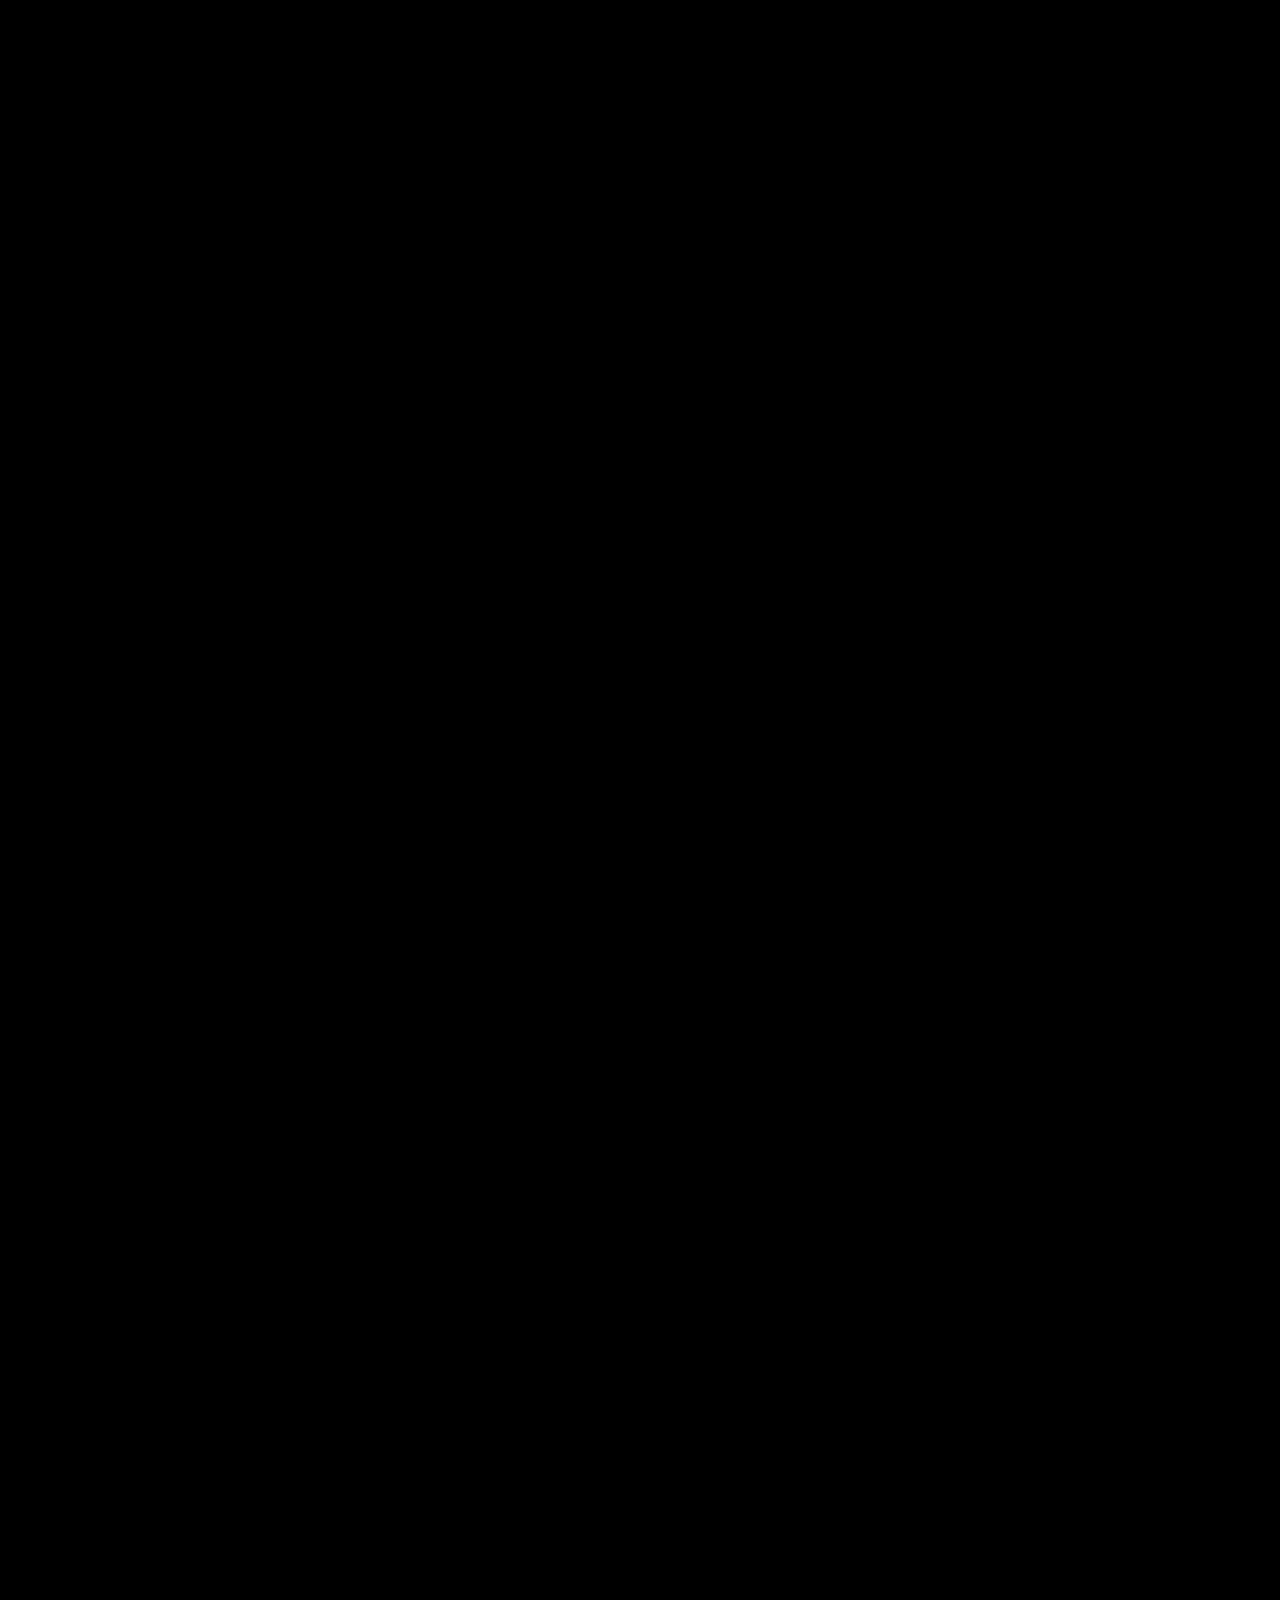
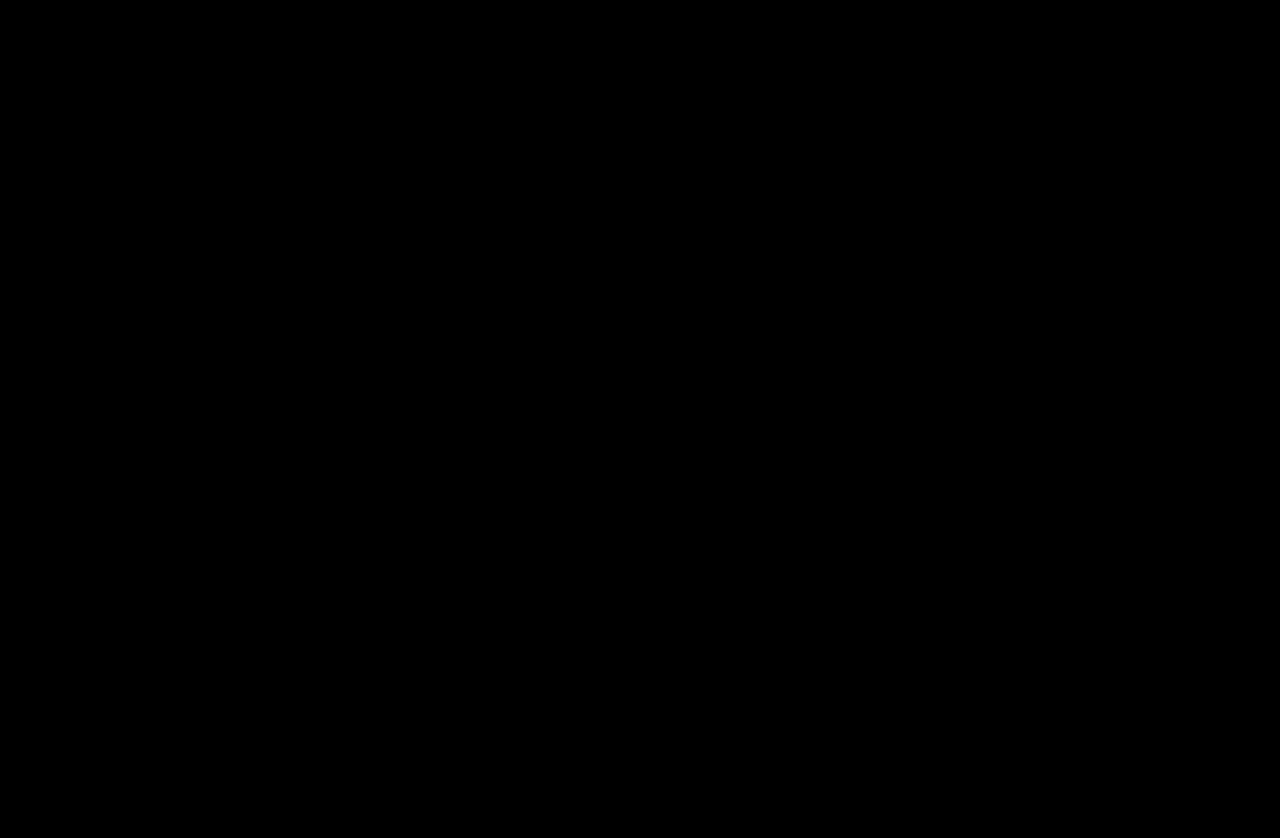
==== Index_v5/index.html @ 501a3858 "these are the assets for the website" ====
<!DOCTYPE html>


<html>
<head>
  <title></title>
  <script src="https://maxcdn.bootstrapcdn.com/bootstrap/3.3.7/css/bootstrap.min.css"></script>
  <link rel="stylesheet" href="src/style.css">

  
  	
  <!-- <script type="text/javascript" src="src/jquery-3.2.1.min.js"></script> -->
</head>
<body>

	<!-- ALL STREAM LINKS HERE AND MAPPED TO video labels-->

	

	<div class="video-container">
		<!-- <iframe src="http://80.24.120.21:8081/cgi-bin/faststream.jpg?stream=half&fps=15&rand=COUNTER#.Wg1gDrvQ9u8.link">
		</iframe> -->
		<img id="video1" src="http://105.198.227.126:8080/cgi-bin/camera?">
	</div>

	<div class="video-container">
		<img id="video2" src="http://24.222.39.230:8082/mjpeg.cgi">
	</div>

	<div class="video-container">
		<img id="video3" src="http://182.150.46.230:8000/oneshotimage1?1511867998">
	</div>

	<div class="video-container">
		<img id="video4" src="http://77.20.35.33:80/mjpg/video.mjpg?COUNTER">
	</div>

	<div class="video-container">
		<img id="video5" src="http://122.166.104.28:89/SnapshotJPEG?Resolution=640x480&amp;amp;Quality=Clarity&amp;amp;1511867938">
	</div>

	<div class="video-container">
		<img id="video6" src="http://117.102.176.209:50000/cgi-bin/camera?resolution=640&amp;amp;quality=1&amp;amp;Language=0&amp;amp;1511873906">
	</div>

	<div class="video-container">
		<img id="video7" src="http://38.101.209.29:8082/mjpg/video.mjpg?COUNTER">
	</div>

	<div class="video-container">
		<img id="video8" src="http://78.97.10.48:80/img/video.mjpeg?COUNTER">
	</div>

	<div class="video-container">
		<img id="video9" src="http://2.155.131.223:83/mjpg/video.mjpg?COUNTER">
	</div>

	<div class="video-container">
		<img id="video10" src="http://122.117.253.100:80/webcapture.jpg?command=snap&amp;channel=1?1511867884">
	</div>

	<!-- ALL AUDIO FILES STORED HERE AND MAPPED TO myAudio labels-->

	<audio id="myAudio" loop>
  		<!-- <source src="horse.ogg" type="audio/ogg"> -->
  		<source src="audio/Arabic.mp3" type="audio/mpeg">
	</audio>
		
	<audio id="myAudio2" loop>
		<source src="audio/Canada.mp3" type="audio/mpeg">
	</audio>

	<audio id="myAudio3" loop>
		<source src="audio/Chinese.mp3" type="audio/mpeg">
	</audio>

	<audio id="myAudio4" loop>
		<source src="audio/German.mp3" type="audio/mpeg">
	</audio>

	<audio id="myAudio5" loop>
		<source src="audio/Indian Police.mp3" type="audio/mpeg">
	</audio>

	<audio id="myAudio6" loop>
		<source src="audio/Japan.mp3" type="audio/mpeg">
	</audio>

	<audio id="myAudio7" loop>
		<source src="audio/NorthernUSA.mp3" type="audio/mpeg">
	</audio>

	<audio id="myAudio8" loop>
		<source src="audio/SouthernUSA.mp3" type="audio/mpeg">
	</audio>

	<audio id="myAudio9" loop>
		<source src="audio/Spanish.mp3" type="audio/mpeg">
	</audio>

	<audio id="myAudio10" loop>
		<source src="audio/Taiwan.mp3" type="audio/mpeg">
	</audio>

	<div>PRESS A - S - D - F - G - H - J - K - L<br> To play sound and stream</div>

	


<!--
<iframe width="640" height="480" src="http://153.232.64.233:82/cgi-bin/camera?resolution=640&amp;amp;quality=1&amp;amp;Language=0&amp;amp;1510825107#.Wg1cjOIy-1Y.link" frameborder="0" allowfullscreen></iframe>

<iframe width="640" height="360" src="https://www.youtube.com/embed/WO1vF8QlQl0" frameborder="0" gesture="media" allowfullscreen></iframe>

<iframe width="640" height="480" src="http://80.24.120.21:8081/cgi-bin/faststream.jpg?stream=half&fps=15&rand=COUNTER#.Wg1gDrvQ9u8.link" frameborder="0" allowfullscreen></iframe>

<iframe width="640" height="480" src="http://125.129.212.89:8000/webcapture.jpg?command=snap&amp;channel=1?1510826105#.Wg1gddlzFA4.link" frameborder="0" allowfullscreen></iframe>

<iframe width="640" height="480" src="http://220.240.123.205/mjpg/video.mjpg?COUNTER#.Wg1ginhHpfM.link" frameborder="0" allowfullscreen></iframe>

<iframe width="640" height="360" src="https://youtu.be/UM3r9YTC7GI" frameborder="0" gesture="media" allowfullscreen></iframe>
-->
	
<script type="text/javascript" src="src/main.js">
  </script>

</body>
</html>
---- Index_v5/src/style.css ----
body{
  background:black;
}

.video-container {
  width: 600px;
  float: left;
  height: 480px;
  position:relative;
  /*padding-bottom:75%;
  padding-top:30px;*/
  overflow: hidden;
  border-style: solid
}

/*.video-container iframe, .video-container object, .video-container embed {
  position:absolute;
  top:0;
  left:0;
  width:100%;
  height:100%;
}*/

#video1 {
  opacity: 0;
  height: 100%;

}

#video2 {
  opacity: 0;
  height: 100%;

}

#video3 {
  opacity: 0;
  height: 100%;

}

#video4 {
  opacity: 0;
  height: 100%;

}

#video5 {
  opacity: 0;
  height: 100%;

}

#video6 {
  opacity: 0;
  height: 100%;

}

#video7 {
  opacity: 0;
  height: 100%;

}

#video8 {
  opacity: 0;
  height: 100%;

}

#video9 {
  opacity: 0;
  height: 100%;

}

#video10 {
  opacity: 0;
  height: 100%;

}
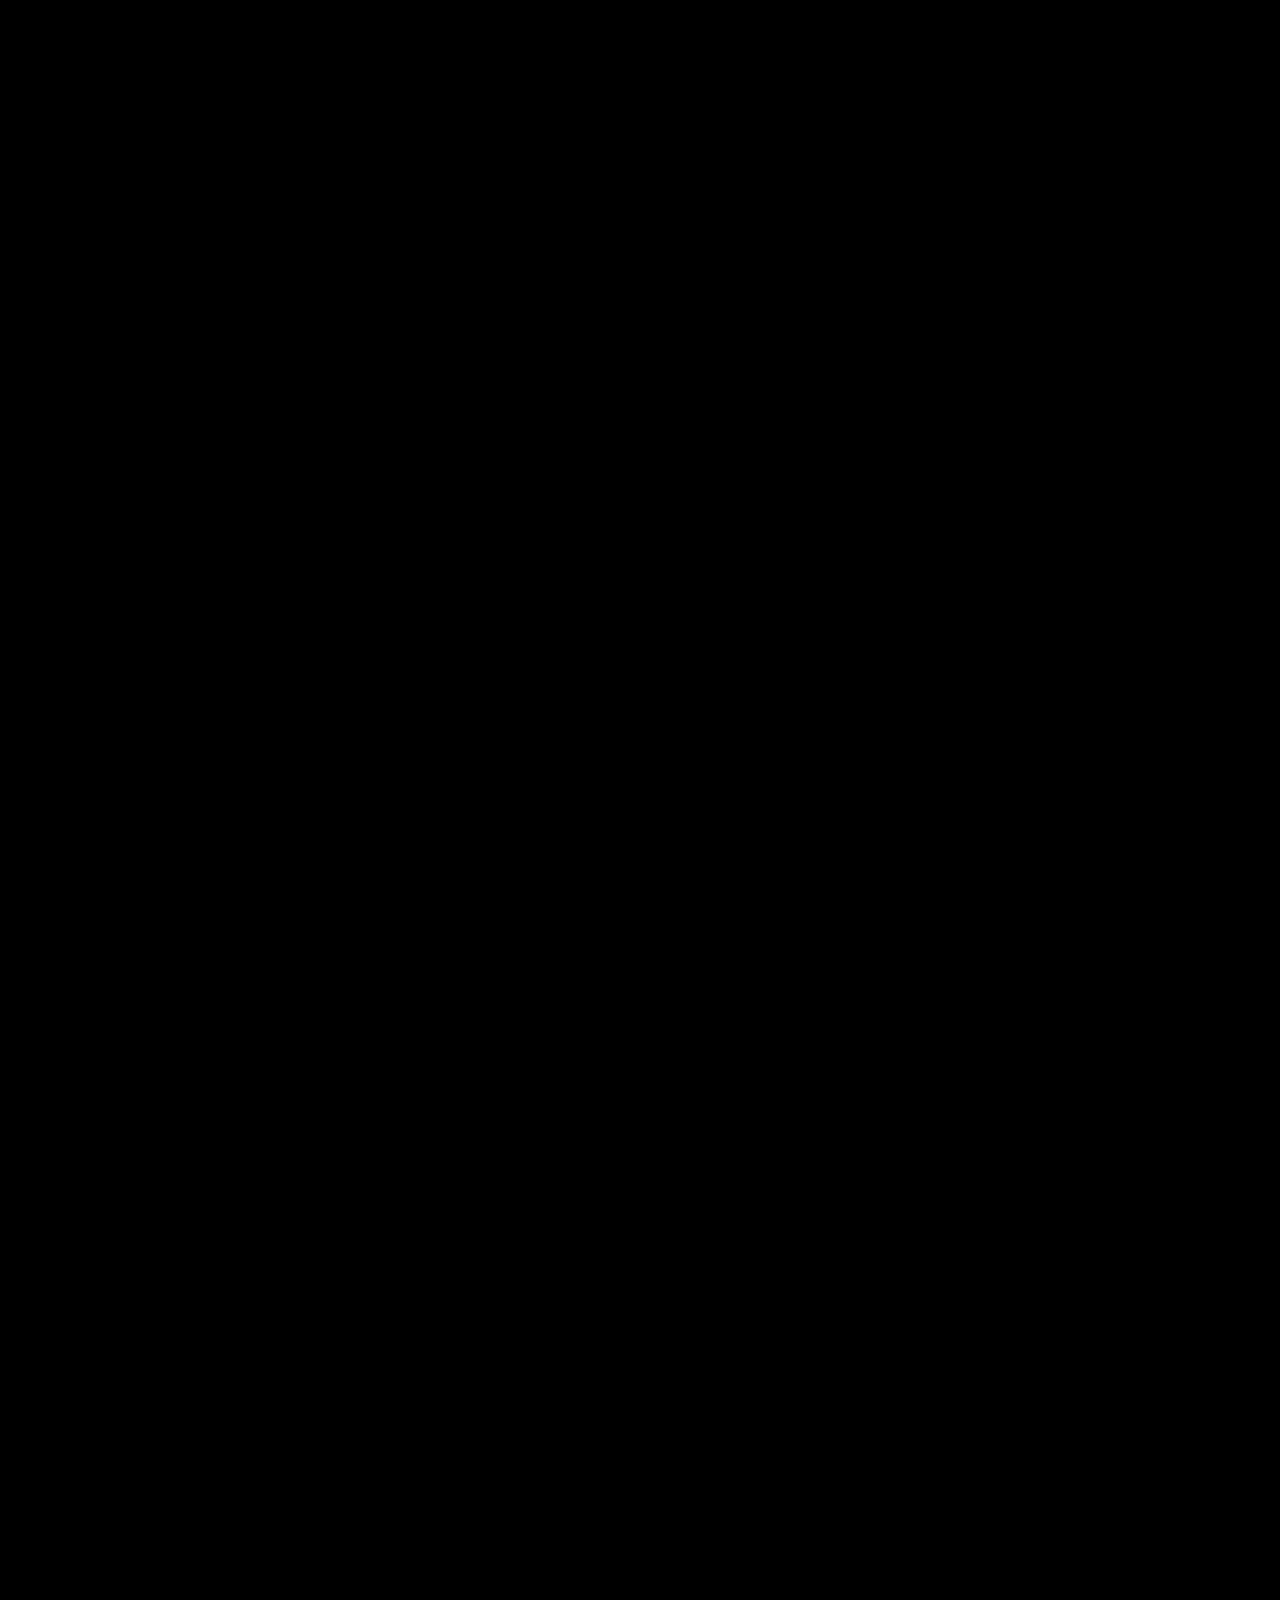
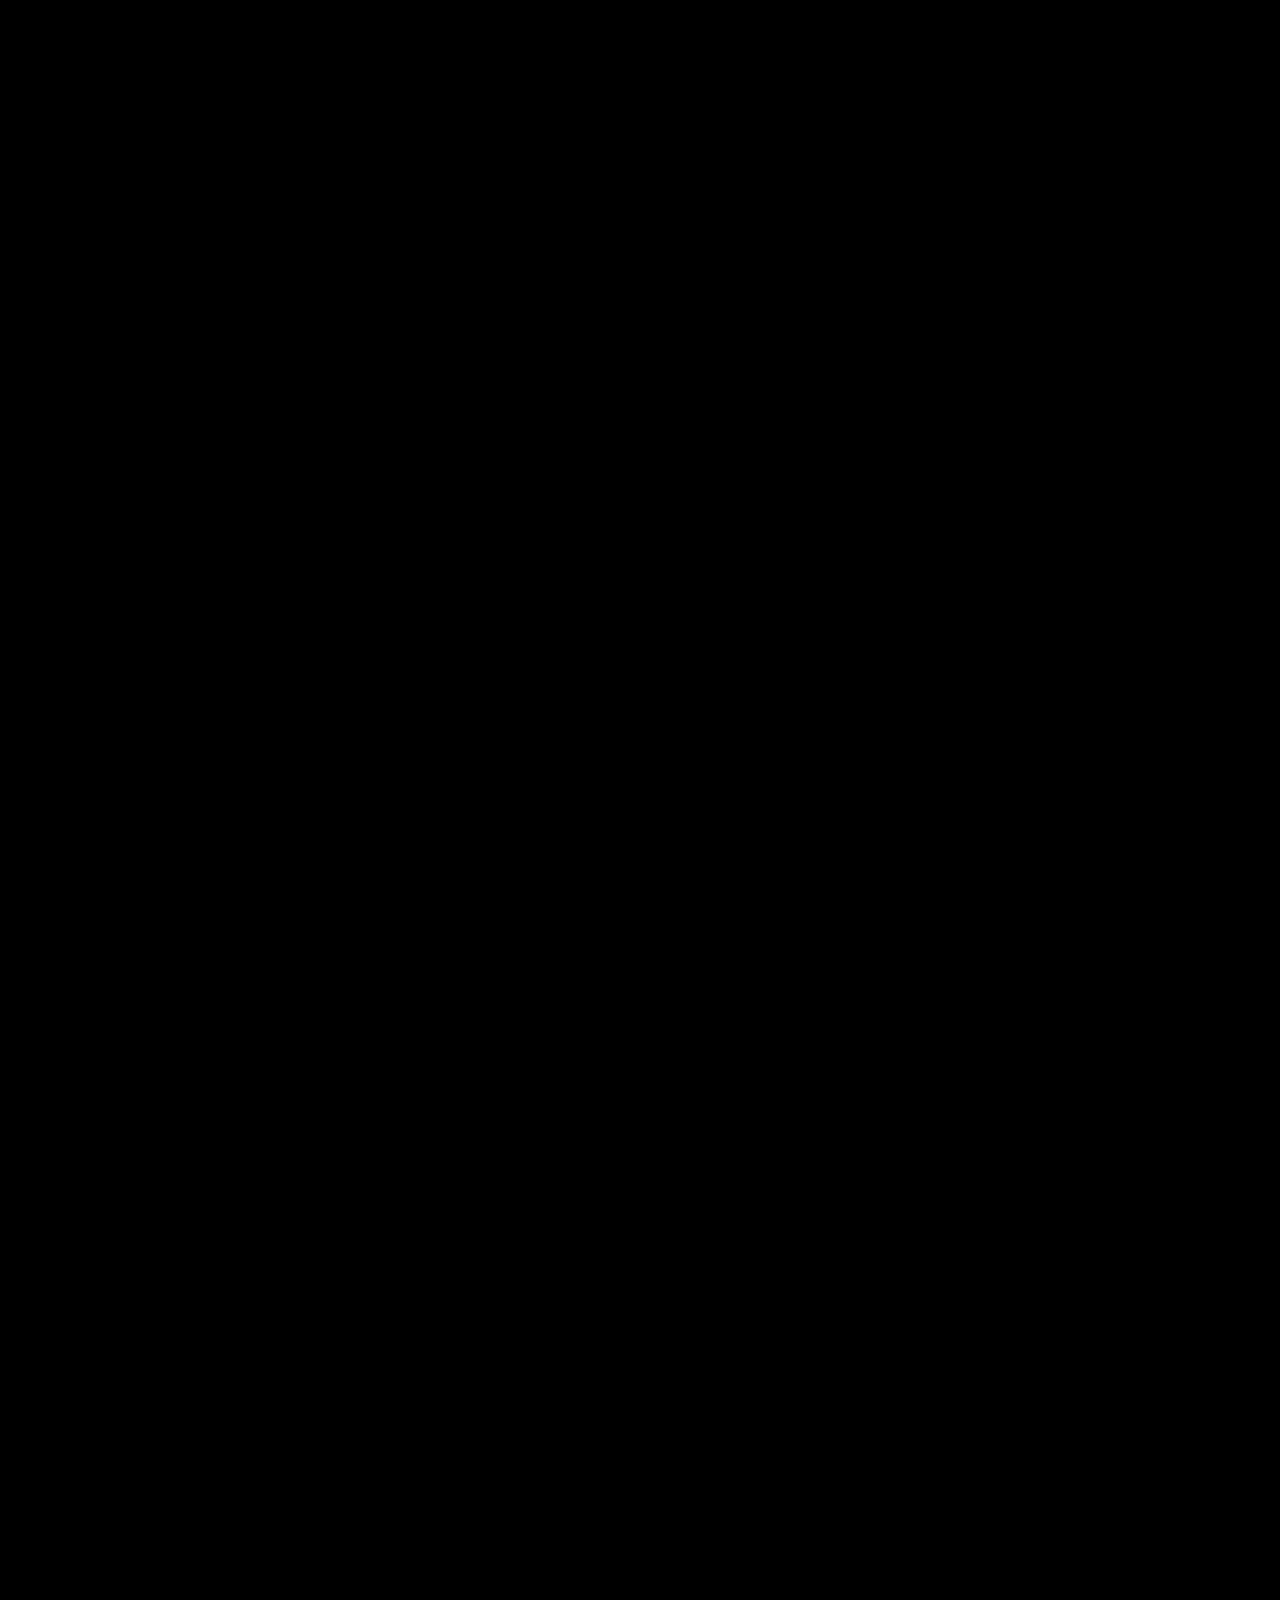
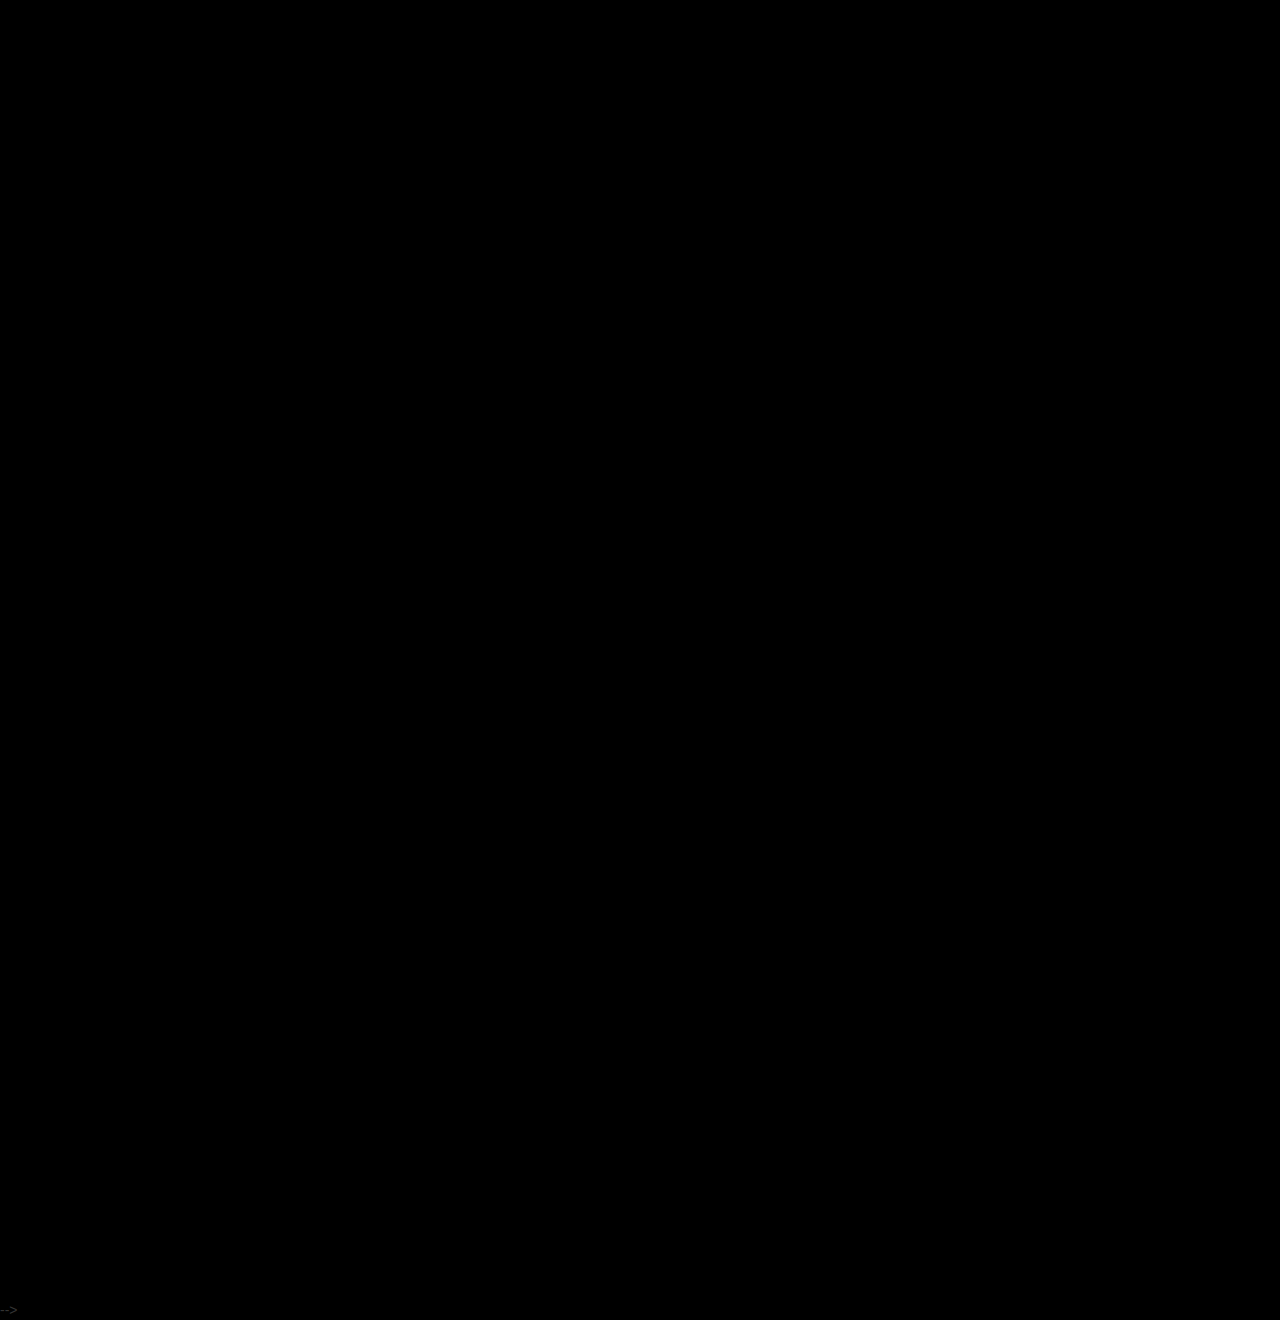
==== commit 6c0e50b1: "Add files via upload" ====
--- a/Index_v5/index.html
+++ b/Index_v5/index.html
@@ -4,45 +4,54 @@
 <html>
 <head>
   <title></title>
-  <script src="https://maxcdn.bootstrapcdn.com/bootstrap/3.3.7/css/bootstrap.min.css"></script>
+  <meta charset="utf-8">
+  <meta name="viewport" content="width=device-width, initial-scale=1">
+  <link rel="stylesheet" href="https://maxcdn.bootstrapcdn.com/bootstrap/3.3.7/css/bootstrap.min.css">
+  <script src="https://ajax.googleapis.com/ajax/libs/jquery/3.2.0/jquery.min.js"></script>
+  <script src="https://maxcdn.bootstrapcdn.com/bootstrap/3.3.7/js/bootstrap.min.js"></script>
   <link rel="stylesheet" href="src/style.css">
 
   
   	
-  <!-- <script type="text/javascript" src="src/jquery-3.2.1.min.js"></script> -->
+ 
 </head>
 <body>
 
 	<!-- ALL STREAM LINKS HERE AND MAPPED TO video labels-->
+<div class="container-fluid">
+	<div class="row menusrow">
+        <div class="col-md-12">
+            <div class="row">
+                <div class="col-xs-4 video-container">
+			<img id="video1" src="http://105.198.227.126:8080/cgi-bin/camera?">
+				</div>
 
-	
+				<div class="col-xs-4 video-container">
+			<img id="video2" src="http://24.222.39.230:8082/mjpeg.cgi">
+				</div>
 
-	<div class="video-container">
-		<!-- <iframe src="http://80.24.120.21:8081/cgi-bin/faststream.jpg?stream=half&fps=15&rand=COUNTER#.Wg1gDrvQ9u8.link">
-		</iframe> -->
-		<img id="video1" src="http://105.198.227.126:8080/cgi-bin/camera?">
+				<div class="col-xs-4 video-container">
+		<img id="video3" src="http://182.150.46.230:8000/oneshotimage1?1511867998">
+				</div>
+			</div>
+
+			<div class="row">
+				<div class="col-xs-4 video-container">
+		<img id="video4" src="http://77.20.35.33:80/mjpg/video.mjpg?COUNTER">
+				</div>
+
+				<div class="col-xs-4 video-container">
+		<img id="video5" src="http://122.166.104.28:89/SnapshotJPEG?Resolution=640x480&amp;amp;Quality=Clarity&amp;amp;1511867938">
+				</div>
+
+				<div class="col-xs-4 video-container">
+		<img id="video6" src="http://117.102.176.209:50000/cgi-bin/camera?resolution=640&amp;amp;quality=1&amp;amp;Language=0&amp;amp;1511873906">
+				</div>
+			</div>
+		</div>
 	</div>
-
-	<div class="video-container">
-		<img id="video2" src="http://24.222.39.230:8082/mjpeg.cgi">
-	</div>
-
-	<div class="video-container">
-		<img id="video3" src="http://182.150.46.230:8000/oneshotimage1?1511867998">
-	</div>
-
-	<div class="video-container">
-		<img id="video4" src="http://77.20.35.33:80/mjpg/video.mjpg?COUNTER">
-	</div>
-
-	<div class="video-container">
-		<img id="video5" src="http://122.166.104.28:89/SnapshotJPEG?Resolution=640x480&amp;amp;Quality=Clarity&amp;amp;1511867938">
-	</div>
-
-	<div class="video-container">
-		<img id="video6" src="http://117.102.176.209:50000/cgi-bin/camera?resolution=640&amp;amp;quality=1&amp;amp;Language=0&amp;amp;1511873906">
-	</div>
-
+</div>
+  <!-->
 	<div class="video-container">
 		<img id="video7" src="http://38.101.209.29:8082/mjpg/video.mjpg?COUNTER">
 	</div>
@@ -58,6 +67,7 @@
 	<div class="video-container">
 		<img id="video10" src="http://122.117.253.100:80/webcapture.jpg?command=snap&amp;channel=1?1511867884">
 	</div>
+  -->
 
 	<!-- ALL AUDIO FILES STORED HERE AND MAPPED TO myAudio labels-->
 
@@ -102,7 +112,7 @@
 		<source src="audio/Taiwan.mp3" type="audio/mpeg">
 	</audio>
 
-	<div>PRESS A - S - D - F - G - H - J - K - L<br> To play sound and stream</div>
+	<!--<div>PRESS A - S - D - F - G - H - J - K - L<br> To play sound and stream</div> -->
 
 	
 
--- a/Index_v5/src/style.css
+++ b/Index_v5/src/style.css
@@ -1,16 +1,35 @@
-body{
+html, body, .container-fluid {
   background:black;
+  height: 100%;
 }
 
 .video-container {
-  width: 600px;
-  float: left;
-  height: 480px;
+  height: 100%;
   position:relative;
+  padding-left: 0px;
+  padding-right: 0px;
+
   /*padding-bottom:75%;
   padding-top:30px;*/
-  overflow: hidden;
-  border-style: solid
+  
+  
+}
+
+.menusrow {
+    height: 100%;
+}
+
+.menusrow .row {
+    height: 100%;
+    margin-left: 0px;
+    margin-right: 0px;
+}
+
+.col-md-12 {
+    height: 50%;
+    padding-left: 0px;
+    padding-right: 0px;
+
 }
 
 /*.video-container iframe, .video-container object, .video-container embed {
@@ -24,37 +43,38 @@
 #video1 {
   opacity: 0;
   height: 100%;
+  width: 100%;
 
 }
 
 #video2 {
   opacity: 0;
   height: 100%;
-
+width: 100%;
 }
 
 #video3 {
   opacity: 0;
   height: 100%;
-
+width: 100%;
 }
 
 #video4 {
   opacity: 0;
   height: 100%;
-
+width: 100%;
 }
 
 #video5 {
   opacity: 0;
   height: 100%;
-
+width: 100%;
 }
 
 #video6 {
   opacity: 0;
   height: 100%;
-
+width: 100%;
 }
 
 #video7 {
